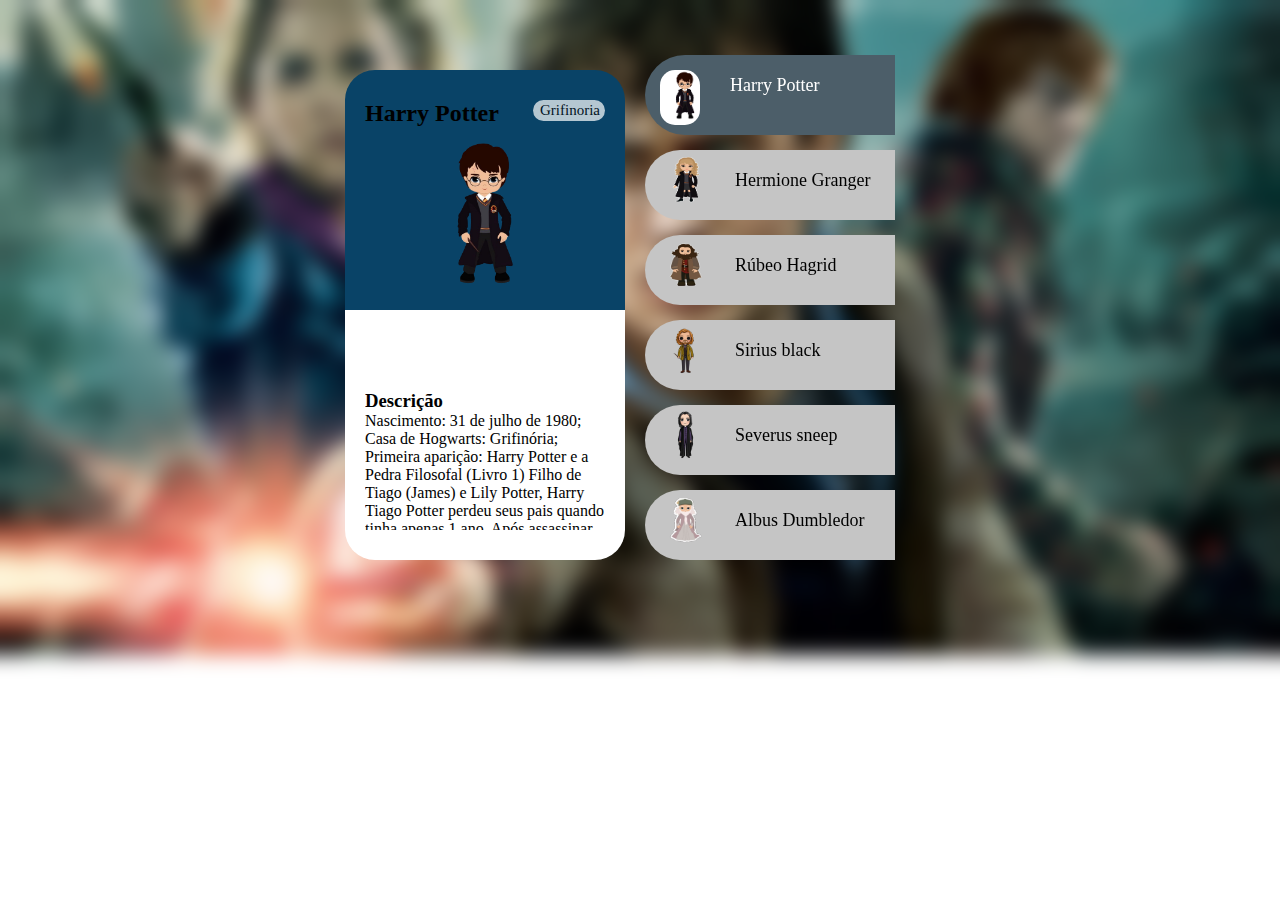
==== index.html @ b3bc1d5c "Add files via upload" ====
<!DOCTYPE html>
<html>
    <head>
        <meta charset="utf-8">
        <title>Harry Potter</title>
        <link rel="stylesheet" href="./src/css/reset.css">
        <link rel="stylesheet" href="./src/css/styles.css">
        <link rel="stylesheet" href="./src/css/responsivo.css">
        
    </head>
    <body>
        <main>
            <div class="cartoes-e-lista">
                <div class="cartao-personagens">
                        <div class="cartao topo Harry" id="mudarCor">
                            <div class="texto-topo">
                                <h2 id="personagem">Harry Potter</h2>
                                <span class="casa">Grifinoria<span> 
                            </div>
                            <div class="imagem"><img src="./src/img/Harry-Potter.png" alt="Harry-Potter">
                            </div>
                        </div>
                    <div class="cartao cartao-descricao">
                        <div class="descricao">
                            <h3>Descrição</h3>
                            <p>Nascimento: 31 de julho de 1980; Casa de Hogwarts: Grifinória; Primeira aparição: Harry Potter e a Pedra Filosofal (Livro 1) Filho de Tiago (James) e Lily Potter, Harry Tiago Potter perdeu seus pais quando tinha apenas 1 ano. Após assassinar friamente os Potter, o temido bruxo das trevas Voldemort tentou matar o pequeno Harry, mas, por algum motivo, o feitiço recocheteou e praticamente destruiu Voldemort, que desapareceu. Harry não se machucou, ficando apenas com uma pequena cicatriz em forma de raio em sua testa.</p>
                        </div>
                    </div>
                </div>

                <nav class="lista">
                <ul id="lista">
                <li class="ativo magos" id="Harry">
                    <span class="miniatura">
                        <img src="./src/img/Harry-Potter.png" alt="Harry Potter">
                    </span>
                    <span>Harry Potter</span>
                </li>
                <li class="magos" id="Hermione">
                    <span class="miniatura">
                    <img src="./src/img/Hermione-Granger.png" alt="Hermione Granger">
                    </span>
                    <span>Hermione Granger</span>
                </li>
                <li class="magos" id="Rubeo">
                    <span class="miniatura">
                    <img src="./src/img/Rubeo-Hagrid.png" alt="Rubeo Hagrid">
                    </span>
                    <span>Rúbeo Hagrid</span>
                </li>
                <li class="magos" id="Sirius">
                    <span class="miniatura">
                    <img src="./src/img/Sirius-black.png" alt="Sirius black">
                    </span>
                    <span>Sirius black</span>
                </li>
                <li class="magos" id="Severus">
                    <span class="miniatura">
                    <img src="./src/img/Severus-sneep.png" alt="Severus sneep">
                    </span>
                    <span>Severus sneep</span>
                </li>
                <li class="magos" id="Dumbledor">
                    <span class="miniatura">
                        <img src="./src/img/Albus-Dumbledor.png" alt="Albus Dumbledor">
                    </span>
                    <span>Albus Dumbledor</span>
                </li>
                </ul>
            </div> 
        </nav>
        <script src="./src/js/script.js"></script>
        </main>
    </body>
</html>
---- src/css/styles.css ----
body {
    background-image: url(../img/Harry-Potter-fundo.jpg);
    background-repeat: no-repeat;
    background-size: cover;
    background-position: center;
}

body::before {
    content: "";
    position: fixed;
    top: 0;
    left: 0;
    width: 100%;
    height: 100%;
    z-index: -1;
    backdrop-filter: blur(10px);
}
.main {
    display: flex;
    justify-content:center;
    align-items: center;
}
.cartoes-e-lista {
    margin-top: 40px;
    display: flex;
    justify-content:center;
    align-items: center;
}

.lista {
    margin-top: 0px;
    margin-right: 80px; 
    max-width: 230px;
}

.cartao {
    max-width:280px; 
    max-height: 700px;
}
.cartao-descricao {
    background-color: white;
}
.topo {
    border-top-left-radius: 30px;
    border-top-right-radius: 30px;
    padding: 30px 20px 30px;
    margin: 30px 20px 30px;
    width: 300px;
    height: 350px;
}
.texto-topo {
    display: flex;
    justify-content: space-between;
}

.casa {
    background-color: white;
    width:30%;
    height: 30%;
    font-size: 15px;
    opacity: 0.7;
    padding: 2px 2px 2px 7px;
    border-radius: 30px;
}

.cartao-descricao {
    padding: 80px 20px 30px 20px;
    border-bottom-left-radius: 30px;
    border-bottom-right-radius: 30px;
    margin: -140px 20px 30px;
}
.descricao {
    max-width: fit-content;
    max-height: 140px;
    overflow-y: scroll;
}
.Harry {
    background-color: #094367;
} 
.Hermione {
    background-color: #ad448e;
} 
.Rubeo {
    background-color: #854109;
} 
.Sirius {
    background-color: #598f3a;
} 
.Severus {
    background-color: #566b79;
} 
.Dumbledor {
    background-color: #c7824a;
} 

.imagem {
    display:flex;
    justify-content: center;
} 
.imagem img{
    width: 150px;
    height: 100%;
    margin-top: 10px;
} 
.magos {
    display: flex;
    gap: 30px;
    padding: 20px 10px 10px 10px;
    margin-bottom: 15px;
    font-size: large;
    max-height: 80px;
    max-width: 400px;
    min-width: 250px;
    background-color: #c5c5c5;
    border-radius: 50px 0px 0px 50px;
    cursor: pointer;
    transition: 0.15 ease-in-out;
}
.ativo {
    background-color: #4c5e69;
    color: white;
}

.magos img {
    width: 50px;
    height: 50px;
    padding-left: 13px;
    margin-top: -15px;
}

.ativo .miniatura {
    background-color: white;
    margin-left: 5px;
    margin-top: -5px;
    border-bottom: 90px;
    min-height: 55px;
    max-width: 40px;
    border-radius: 15px;
    img{
        padding-left: 0px;
        margin-top: 0px;
    }
}
---- src/css/responsivo.css ----
@media(max-width: 750px){
    body {
        background-repeat:repeat-y;
    }

    .main {
        display:grid;
    }
    .cartoes {
        display: flex;
    } 
    .lista {
        display: grid;
        height: 40px;
        grid-template-columns: 30px 30px 30px;
        margin-top: -450px
    }
    .magos{
        display: flex;
        gap: 5px;
        padding: 20px 10px 10px 10px;
        margin-bottom: 15px;
        border: 10px 10px 10px 20px;
        font-size: large;
        max-height: 80px;
        max-width: 50px;
        min-width: 190px;
        background-color: #c5c5c5;
        border-radius: 50px 50px 50px 50px;
        cursor: pointer;
        transition: 0.15 ease-in-out;
    }
    .ativo {
        background-color: #4c5e69;
        color: white;
    }
}
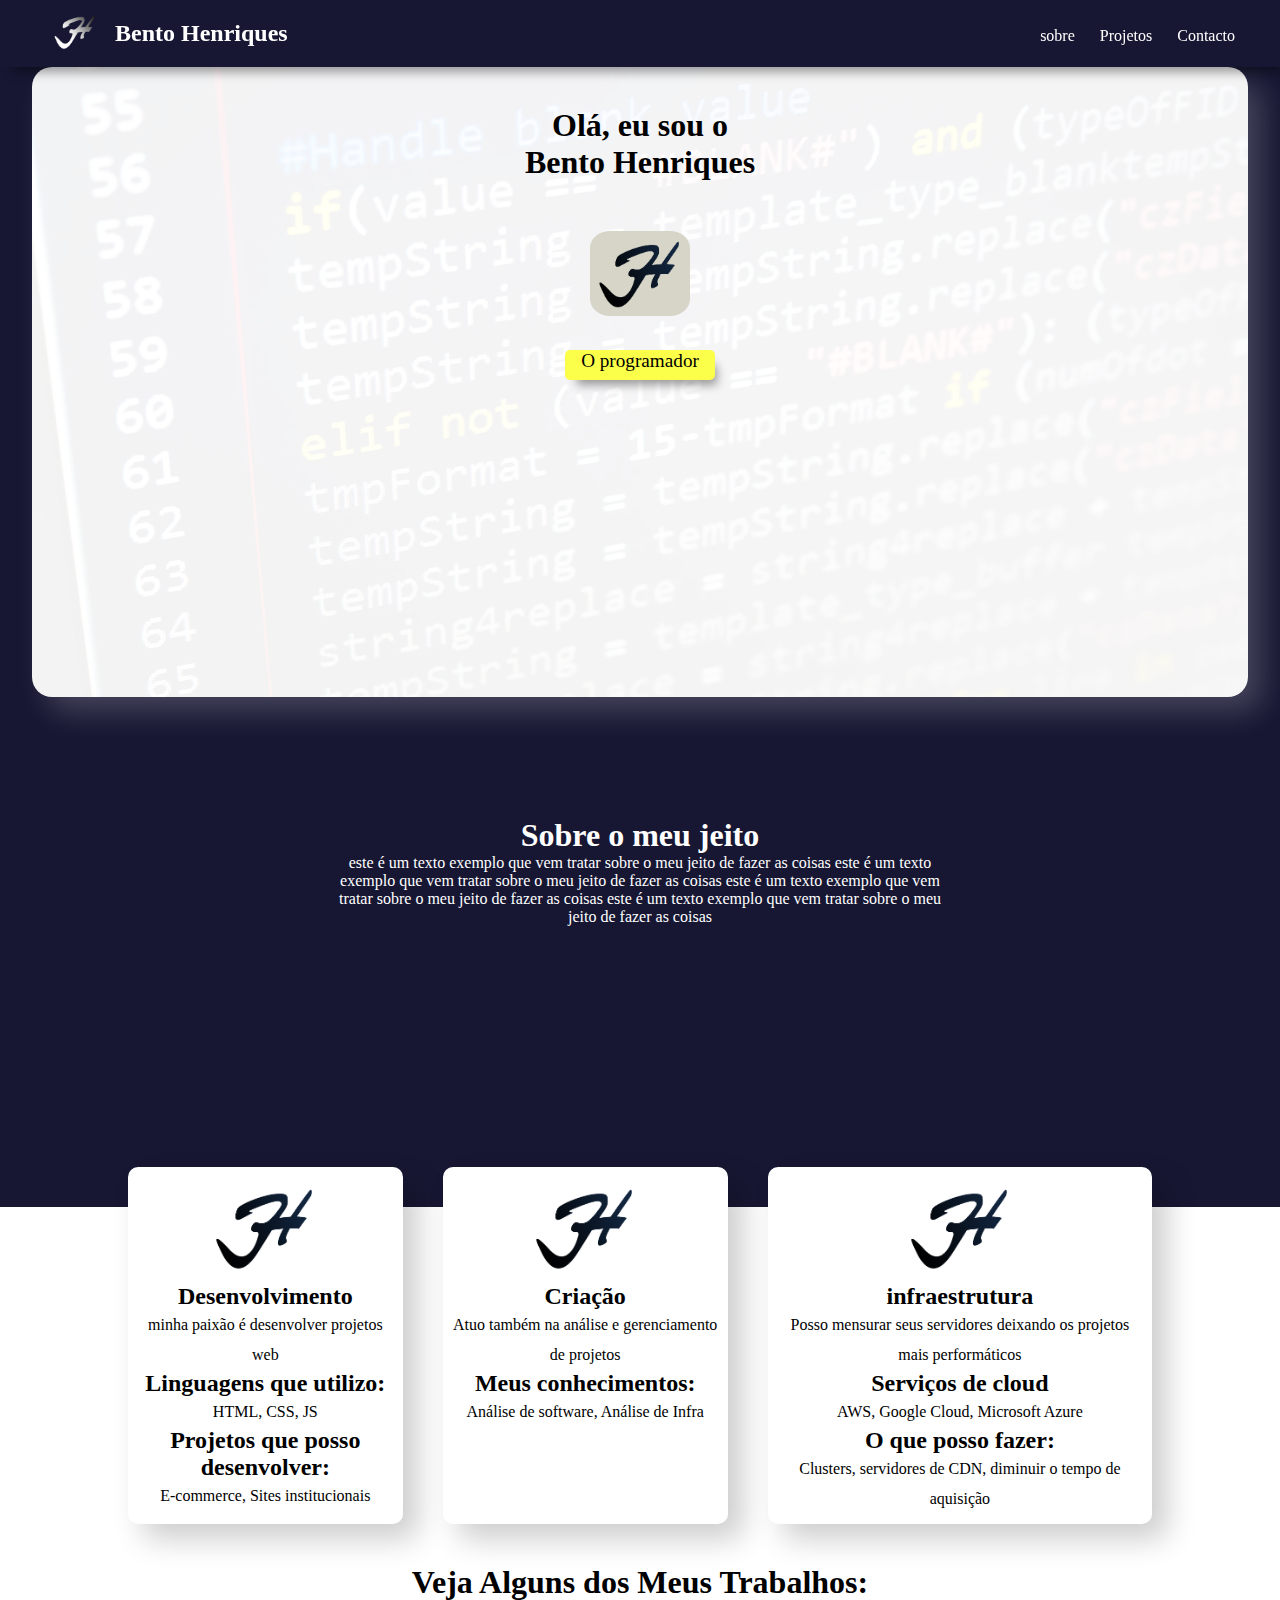
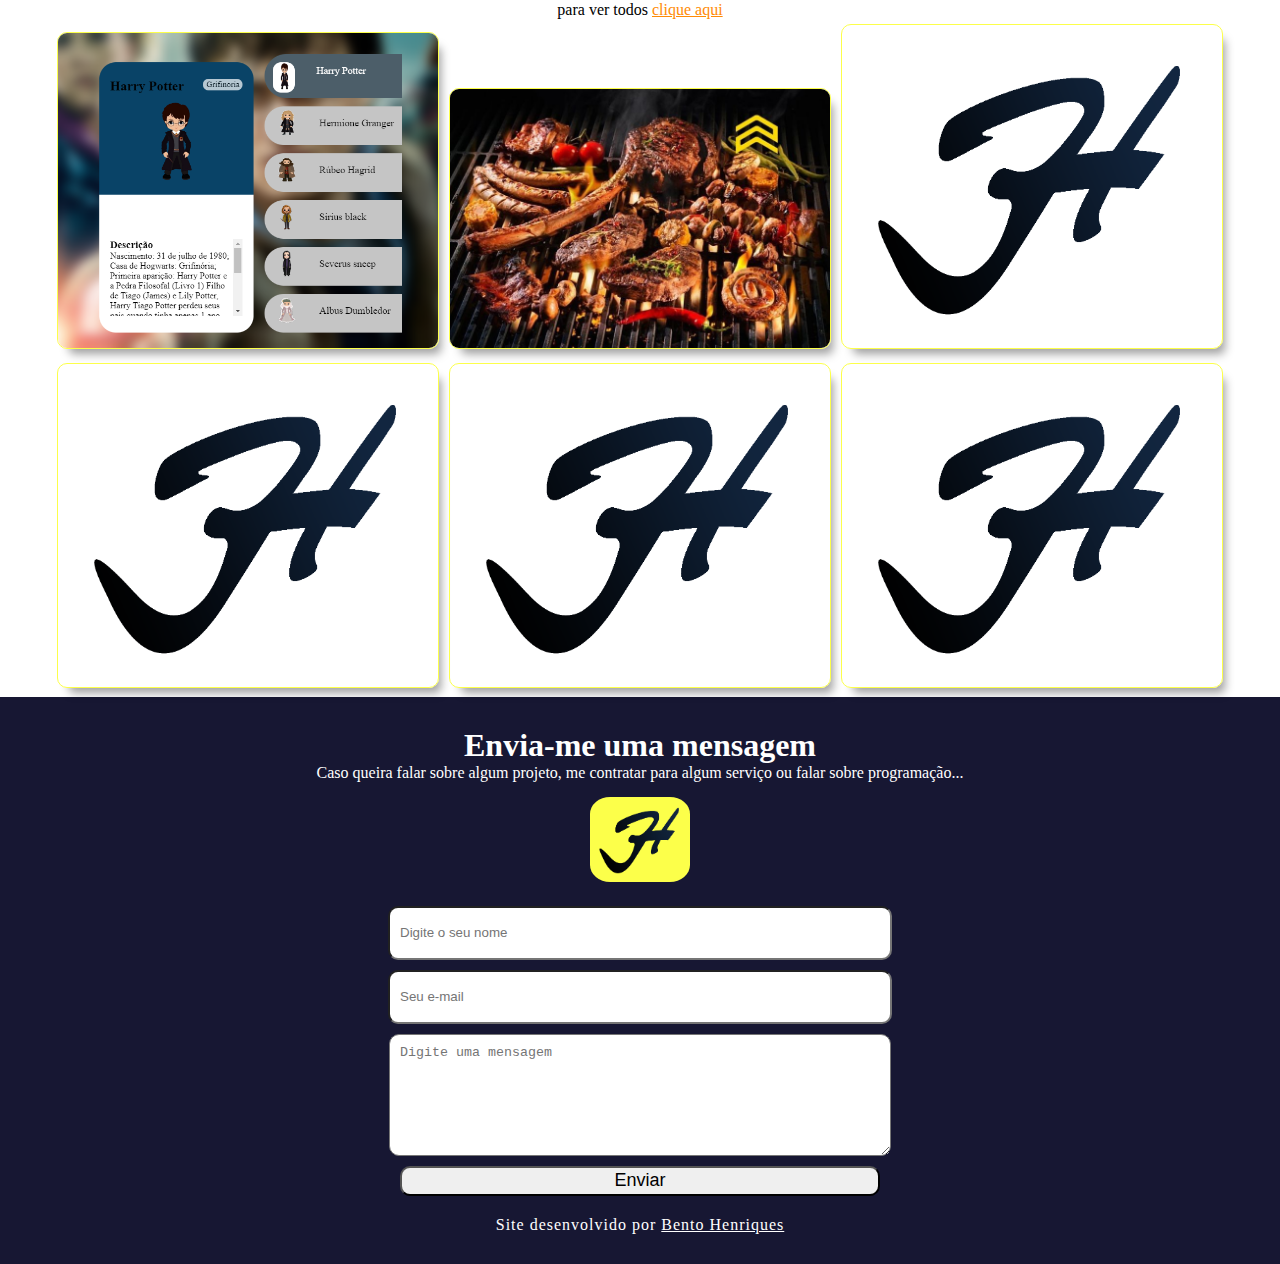
==== commit 0163b4a6: "Atualização do porfólio" ====
--- a/index.html
+++ b/index.html
@@ -1,75 +1,97 @@
 <!DOCTYPE html>
-<html>
-    <head>
-        <meta charset="utf-8">
-        <title>Harry Potter</title>
-        <link rel="stylesheet" href="./src/css/reset.css">
-        <link rel="stylesheet" href="./src/css/styles.css">
-        <link rel="stylesheet" href="./src/css/responsivo.css">
-        
-    </head>
-    <body>
-        <main>
-            <div class="cartoes-e-lista">
-                <div class="cartao-personagens">
-                        <div class="cartao topo Harry" id="mudarCor">
-                            <div class="texto-topo">
-                                <h2 id="personagem">Harry Potter</h2>
-                                <span class="casa">Grifinoria<span> 
-                            </div>
-                            <div class="imagem"><img src="./src/img/Harry-Potter.png" alt="Harry-Potter">
-                            </div>
-                        </div>
-                    <div class="cartao cartao-descricao">
-                        <div class="descricao">
-                            <h3>Descrição</h3>
-                            <p>Nascimento: 31 de julho de 1980; Casa de Hogwarts: Grifinória; Primeira aparição: Harry Potter e a Pedra Filosofal (Livro 1) Filho de Tiago (James) e Lily Potter, Harry Tiago Potter perdeu seus pais quando tinha apenas 1 ano. Após assassinar friamente os Potter, o temido bruxo das trevas Voldemort tentou matar o pequeno Harry, mas, por algum motivo, o feitiço recocheteou e praticamente destruiu Voldemort, que desapareceu. Harry não se machucou, ficando apenas com uma pequena cicatriz em forma de raio em sua testa.</p>
-                        </div>
-                    </div>
-                </div>
+<html lang="PT-pt">
+<head>
+    <meta charset="UTF-8">
+    <meta name="viewport" content="width=device-width, initial-scale=1.0">
+    <link rel="stylesheet" href="./public/css/home.css">
+    <title>Porfólio Bento Henriques</title>
+</head>
+<body>
 
-                <nav class="lista">
-                <ul id="lista">
-                <li class="ativo magos" id="Harry">
-                    <span class="miniatura">
-                        <img src="./src/img/Harry-Potter.png" alt="Harry Potter">
-                    </span>
-                    <span>Harry Potter</span>
-                </li>
-                <li class="magos" id="Hermione">
-                    <span class="miniatura">
-                    <img src="./src/img/Hermione-Granger.png" alt="Hermione Granger">
-                    </span>
-                    <span>Hermione Granger</span>
-                </li>
-                <li class="magos" id="Rubeo">
-                    <span class="miniatura">
-                    <img src="./src/img/Rubeo-Hagrid.png" alt="Rubeo Hagrid">
-                    </span>
-                    <span>Rúbeo Hagrid</span>
-                </li>
-                <li class="magos" id="Sirius">
-                    <span class="miniatura">
-                    <img src="./src/img/Sirius-black.png" alt="Sirius black">
-                    </span>
-                    <span>Sirius black</span>
-                </li>
-                <li class="magos" id="Severus">
-                    <span class="miniatura">
-                    <img src="./src/img/Severus-sneep.png" alt="Severus sneep">
-                    </span>
-                    <span>Severus sneep</span>
-                </li>
-                <li class="magos" id="Dumbledor">
-                    <span class="miniatura">
-                        <img src="./src/img/Albus-Dumbledor.png" alt="Albus Dumbledor">
-                    </span>
-                    <span>Albus Dumbledor</span>
-                </li>
-                </ul>
-            </div> 
-        </nav>
-        <script src="./src/js/script.js"></script>
-        </main>
-    </body>
+    <header>
+        <div id="logoEnome"><a href="/index.html"><img src="/public/img/Logo-BH1.png" alt="Logotipo BH"></a><h2><a href="/index.html">Bento Henriques</a></h2></div>
+        <div class="menu-geral" id="menu"><ul><li><a href="#">sobre</a></li><li><div onmouseenter="menuHover1()" ><a href="#portfolio">Projetos</a></div></li><li><a href="./contacto.html">Contacto</a></li></ul></div>
+    </header>
+
+    
+    <div class="menu-hover" onmouseleave="remMenuHover()" id="menu2">
+        <div class="proj">
+            <div class="div-img"><img src="/public/img/Logo-BH.png" alt=""></div>
+            <div class="descricao">
+                <h2 id="proj1">Projeto Harry Potter</h2>
+                <p>Este projeto feito em HTML, CSS e JavaScript contêm cartões de personagens dos filmes Harry Potter</p>
+            </div>
+        </div>
+        <div class="proj">
+            <div class="div-img"><img src="/public/img/Logo-BH.png" alt=""></div>
+            <div class="descricao">
+                <h2 id="proj2">Projeto Harry Potter</h2>
+                <p>Este projeto feito em HTML, CSS e JavaScript contêm cartões de personagens dos filmes Harry Potter</p>
+            </div>
+        </div>
+        <div class="proj">
+            <div class="div-img"><img src="/public/img/Logo-BH.png" alt=""></div>
+            <div class="descricao">
+                <h2 id="proj3">Projeto Harry Potter</h2>
+                <p>Este projeto feito em HTML, CSS e JavaScript contêm cartões de personagens dos filmes Harry Potter</p>
+            </div>
+        </div>
+        <div class="proj">
+            <div class="div-img"><img src="/public/img/Logo-BH.png" alt=""></div>
+            <div class="descricao">
+                <h2 id="proj4">Projeto Harry Potter</h2>
+                <p>Este projeto feito em HTML, CSS e JavaScript contêm cartões de personagens dos filmes Harry Potter</p>
+            </div>
+        </div>
+        <div class="proj">
+            <div class="div-img"><img src="/public/img/Logo-BH.png" alt=""></div>
+            <div class="descricao">
+                <h2 id="proj5">Projeto Harry Potter</h2>
+                <p>Este projeto feito em HTML, CSS e JavaScript contêm cartões de personagens dos filmes Harry Potter</p>
+            </div>
+        </div>
+        <div class="proj">
+            <div class="div-img"><img src="/public/img/Logo-BH.png" alt=""></div>
+            <div class="descricao">
+                <h2 id="proj6">Projeto Harry Potter</h2>
+                <p>Este projeto feito em HTML, CSS e JavaScript contêm cartões de personagens dos filmes Harry Potter</p>
+            </div>
+        </div>
+    </div>
+
+
+    <main>
+        <div class="box1"><div class="banner"><div class="banner-conteudo"><h1>Olá, eu sou o Bento Henriques</h1><img src="./public/img/Logo-BH.png" alt="Logo-BH"></div><p>O programador</p></div></div>
+
+        <div class="sobre"><h1>Sobre o meu jeito</h1><p>este é um texto exemplo que vem tratar sobre o meu jeito de fazer as coisas este é um texto exemplo que vem tratar sobre o meu jeito de fazer as coisas este é um texto exemplo que vem tratar sobre o meu jeito de fazer as coisas este é um texto exemplo que vem tratar sobre o meu jeito de fazer as coisas</p></div>
+
+        <div class="habilidades">
+            <div class="desenvolvimento"><img src="./public/img/Logo-BH.png" alt="Logo-BH"><h2>Desenvolvimento</h2><p>minha paixão é desenvolver projetos web</p><h2>Linguagens que utilizo:</h2><p>HTML, CSS, JS</p><H2>Projetos que posso desenvolver:</H2><p>E-commerce, Sites institucionais</p></div>
+
+            <div class="criacao"><img src="./public/img/Logo-BH.png" alt="Logo-BH"><h2>Criação</h2><p>Atuo também na análise e gerenciamento de projetos</p><h2>Meus conhecimentos:</h2><p>Análise de software, Análise de Infra</p></div>
+
+            <div class="infraestrutura"><img src="./public/img/Logo-BH.png" alt="Logo-BH"><h2>infraestrutura</h2><p>Posso mensurar seus servidores deixando os projetos mais performáticos</p><h2>Serviços de cloud</h2><p>AWS, Google Cloud, Microsoft Azure</p><H2>O que posso fazer:</H2><p>Clusters, servidores de CDN, diminuir o tempo de aquisição</p></div>
+        </div>
+
+        </div>
+        <div class="portfolio" id="portfolio">
+            <h1>Veja Alguns dos Meus Trabalhos:</h1>
+            <p>para ver todos <a href="#">clique aqui</a></p>
+            <div class="linha1"><a href="./public/proj/HarryPotter/index.html" id="proj1"><img src="./public/img/harry-project.PNG" alt="projeto"></a><a href="./public/proj/Churrascômetro/index.html"><img src="./public/proj/Churrascômetro/src/img/churrasco.jpg" alt="projeto"></a><img src="./public/img/Logo-BH.png" alt="projeto"></div>
+            <div class="linha2"><img src="./public/img/Logo-BH.png" alt="projeto"><img src="./public/img/Logo-BH.png" alt="projeto"><img src="./public/img/Logo-BH.png" alt="projeto"></div>
+        </div>
+
+    </main>
+
+    <footer>
+        <div><h1>Envia-me uma mensagem</h1><p>Caso queira falar sobre algum projeto, me contratar para algum serviço ou falar sobre programação...</p><img src="./public/img/Logo-BH.png" alt="projeto"></div>
+
+        <form class="form1" action=""><input type="text" name="name" placeholder="Digite o seu nome"><input type="email" name="email" placeholder="Seu e-mail"><textarea name="mensagem" id="msg" placeholder="Digite uma mensagem"></textarea><input type="submit" value="Enviar" id="f1enviar"></form>
+
+        <div id="copyrigth">
+            <div>Site desenvolvido por <a href="#">Bento Henriques</a></div>
+        </div>
+    </footer>
+    <script src="./public/script/home.js"></script>
+</body>
 </html>--- a/public/css/home.css
+++ b/public/css/home.css
@@ -0,0 +1,372 @@
+*{
+    padding: 0;
+    margin: 0;
+}
+header {
+    padding: 5px 5px;
+    display: flex;
+    position: sticky;
+    top: 0;
+    background-color: #171733;
+    color: white;
+    box-shadow: 7px 10px 10px -5px rgba(0, 0, 0, 0.377);
+
+a{
+    text-decoration: none;
+    color: #fff;
+}
+    #logoEnome{
+        display: inline-flex;
+        margin-left: 40px;
+        padding: 5px;
+    }
+    #logoEnome h2{
+        margin-top: auto;
+        margin-bottom: auto;
+    }
+    img {
+        width: 50px;
+        margin-right: 15px;
+    }
+    #menu{
+        margin-left: auto;
+        margin-right: 40px;
+    }
+    ul {
+        display: inline-flex;
+
+        margin-top: 10%;
+    }
+    li {
+        margin-left: 25px;
+        list-style-type: none;
+        a{
+            text-decoration:none;
+            color: #fff;
+        }
+        a:houver {
+            border-bottom: #fff;
+            color: #fcff4a;
+        }
+    }
+}
+
+body{
+    .box1{
+        height: 80vh;
+        background-color: #171733;
+        margin-top: '8px';
+    }
+    .banner{
+        height: 70vh;
+        width: 95%;
+        background-image: url(../img/banner.png);
+        background-size: cover;
+        background-position:10%;
+        text-align: center;
+        margin-left: auto;
+        margin-right: auto;
+        box-shadow: 15px 15px 30px 0px rgba(255, 255, 255, 0.192);
+        border-radius: 20px 20px 20px 20px;
+    }
+    .banner-conteudo{
+        width: 500px;
+        padding-top: 40px;
+        margin-left: auto;
+        margin-right: auto;
+        img{ 
+            width: 100px;
+            background-color: #d6d5c7;
+            border-radius: 20%;
+        }
+    }
+
+    .banner h1{
+        width: 250px;
+        margin-left: auto;
+        margin-right: auto;
+        margin-bottom: 50px;
+    }
+    .banner p{
+        background-color: #fcff4a;
+        box-shadow: 7px 10px 10px -5px rgba(0, 0, 0, 0.377);
+        width: 150px;
+        height: 30px;
+        margin-top: 30px;
+        font-size:larger;
+        margin-left: auto;
+        margin-right: auto;
+        border-radius: 5px;
+    }
+    .sobre{
+        height: 40vh;
+        background-color: #171733;
+        color: #fff;
+        text-align: center;
+        padding: 30px 10px;
+    }
+    .sobre p{
+        width: 50%;
+        margin: 0px auto 0px
+    }
+    .habilidades p{
+        line-height: 30px;
+    }
+    .habilidades{
+        display: flex;
+        margin: -40px auto 0px; 
+        width: 80%;
+        text-align: center;
+        
+    }
+    .habilidades img{
+        width: 120px;
+    }
+    .criacao{
+        background-color: #fff;
+        margin-right: 40px;
+        margin-left: 40px;
+        border-radius: 10px;
+        padding: 10px;
+        box-shadow: 15px 15px 30px 0px rgba(0,0,0,0.2);
+    }
+    .desenvolvimento{
+        background-color: #fff;
+        border-radius: 10px;
+        padding: 10px;
+        box-shadow: 15px 15px 30px 0px rgba(0,0,0,0.2);
+    }
+    .infraestrutura{
+        background-color: #fff;
+        border-radius: 10px;
+        padding: 10px;
+        box-shadow: 15px 15px 30px 0px rgba(0,0,0,0.2);
+    }
+    .portfolio{
+        text-align: center;
+        padding-top: 40px;
+    }
+    .portfolio a{
+        color: #ff8b06;
+    }
+    .portfolio img{
+        width: 380px;
+        border: solid 1px #fcff4a;
+        border-radius: 10px;
+        margin: 5px;
+        box-shadow: 7px 10px 10px -5px rgba(0, 0, 0, 0.377);
+    }
+}
+
+footer{
+    text-align: center;
+    padding-top: 30px;
+    background-color: #171733;
+    color: #fff;
+}
+footer img{
+    margin: 15px;
+    width: 100px;
+    background-color: #fcff4a;
+    border-radius: 20%;
+}
+.form1{
+    display: flex;
+    flex-direction: column;
+    align-items: center;
+    input{
+        width: 480px;
+        height: 30px;
+        border-radius: 10px;
+        padding: 10px;
+        margin: 5px;
+    }
+    textarea{
+        width: 480px;
+        height: 100px;
+        border-radius: 10px;
+        padding: 10px;
+        margin: 5px;
+    }
+    #f1enviar{
+        width: 480px;
+        height: 30px;
+        border-radius: 10px;
+        margin: 5px 0px 20px;
+        padding: 0px 10px;
+        font-size: large;
+    }
+}
+#copyrigth{
+    padding-bottom: 30px;
+    letter-spacing: 1px;
+} 
+#copyrigth a{
+    color: #fff;
+}
+
+/* página Contacto */
+
+.title1{
+    background-color: #aaaaa8;
+    color: #fff;
+    height: auto;
+    h1{
+        text-align: center;
+        font-size: 28px;
+    }
+}
+.image-bx{
+    background-image: url(/public/img/See-you.jpg);
+    background-size: cover;
+    display:inline-block;
+    height: 80vh;
+    width: 100%;
+}
+
+.form2{
+    margin: 25px;
+    padding: 20px;
+    width: 280px;
+    margin-left: auto;
+    background-color: #d6d5c79a;
+    height: 400px;
+    p{
+        margin: 10px 0px;
+    }
+    *{
+        margin-bottom: 10px;
+        display: block;
+    }
+    input{
+        height: 25px;
+        width: 260px;
+        padding: 5px;
+    }
+    select{
+        height: 30px;
+        width: 270px;
+        padding: 5px;
+    }
+}
+.bloco-descricao-palestrante{
+    background-color: #aaaaa8;
+    padding-top: 30px;
+    width: 100%;
+    padding-bottom: 40px;
+    display: inline-block;
+
+}
+.informacoes-palestrante{
+    width: 60%;
+    display: flex;
+    margin-left: auto;
+    margin-right: auto;
+    p, h2{
+        margin-top: 10px;
+    }
+    p{
+        text-align: justify;
+    }
+    img{
+        margin-right: 20px;
+    }
+}
+.descricao-interna{
+    width: 50%;
+    height: 200px;
+}
+.imagem-palestrante{
+    background-image:url(/public/img/eu-perfil.jpeg);
+    background-size:500px;
+    background-position: 70% 40%;
+    border-radius: 10px;
+    height: 300px;
+    margin-right: 20px;
+    border: #171733 solid 3px;
+}
+
+
+
+/* Menu Hover */
+
+
+.menu-hover{
+    background-color: rgba(141, 141, 141, 0.884);
+    position: fixed;
+    display: none;
+    transform: translate(115%, 1%); 
+    width: 300px;
+    height:fit-content;
+    border-radius: 10px;
+}
+.display-block{
+    display: block;
+}
+.display-none{
+    display: none;
+}
+.clicar:hover .menu-hover{
+    display: block;
+}
+
+.proj{
+    max-width: 300px;
+    max-height: 100px;
+    color: #fff;
+    margin-bottom: 10px;
+    border-radius: 10px;
+    display: flex;
+}
+.proj:hover{
+    background-color: #414040ab;
+    transition: 0.1ms;
+}
+.proj img{
+    width: 75px;
+}
+.proj img:hover{
+    transform: scale(1.3);
+}
+.div-img{
+margin: auto;
+}
+.descricao{
+    margin-top: -20px;
+    padding: 3px;
+}
+.descricao h2{
+    margin-bottom: 0px;
+}
+.descricao p{
+    margin-top: 0px;
+}
+
+#proj1{
+    color: #e09b06;
+}
+#proj2{
+    color: #034e00;
+}
+#proj3{
+    color: #7e0235;
+}
+#proj4{
+    color: #005153;
+}
+#proj5{
+    color: #fcff4a;
+}
+#proj6{
+    color: #7a4500;
+}
+
+
+
+
+@media screen and (max-width: 480px){
+    
+}
+
+
+
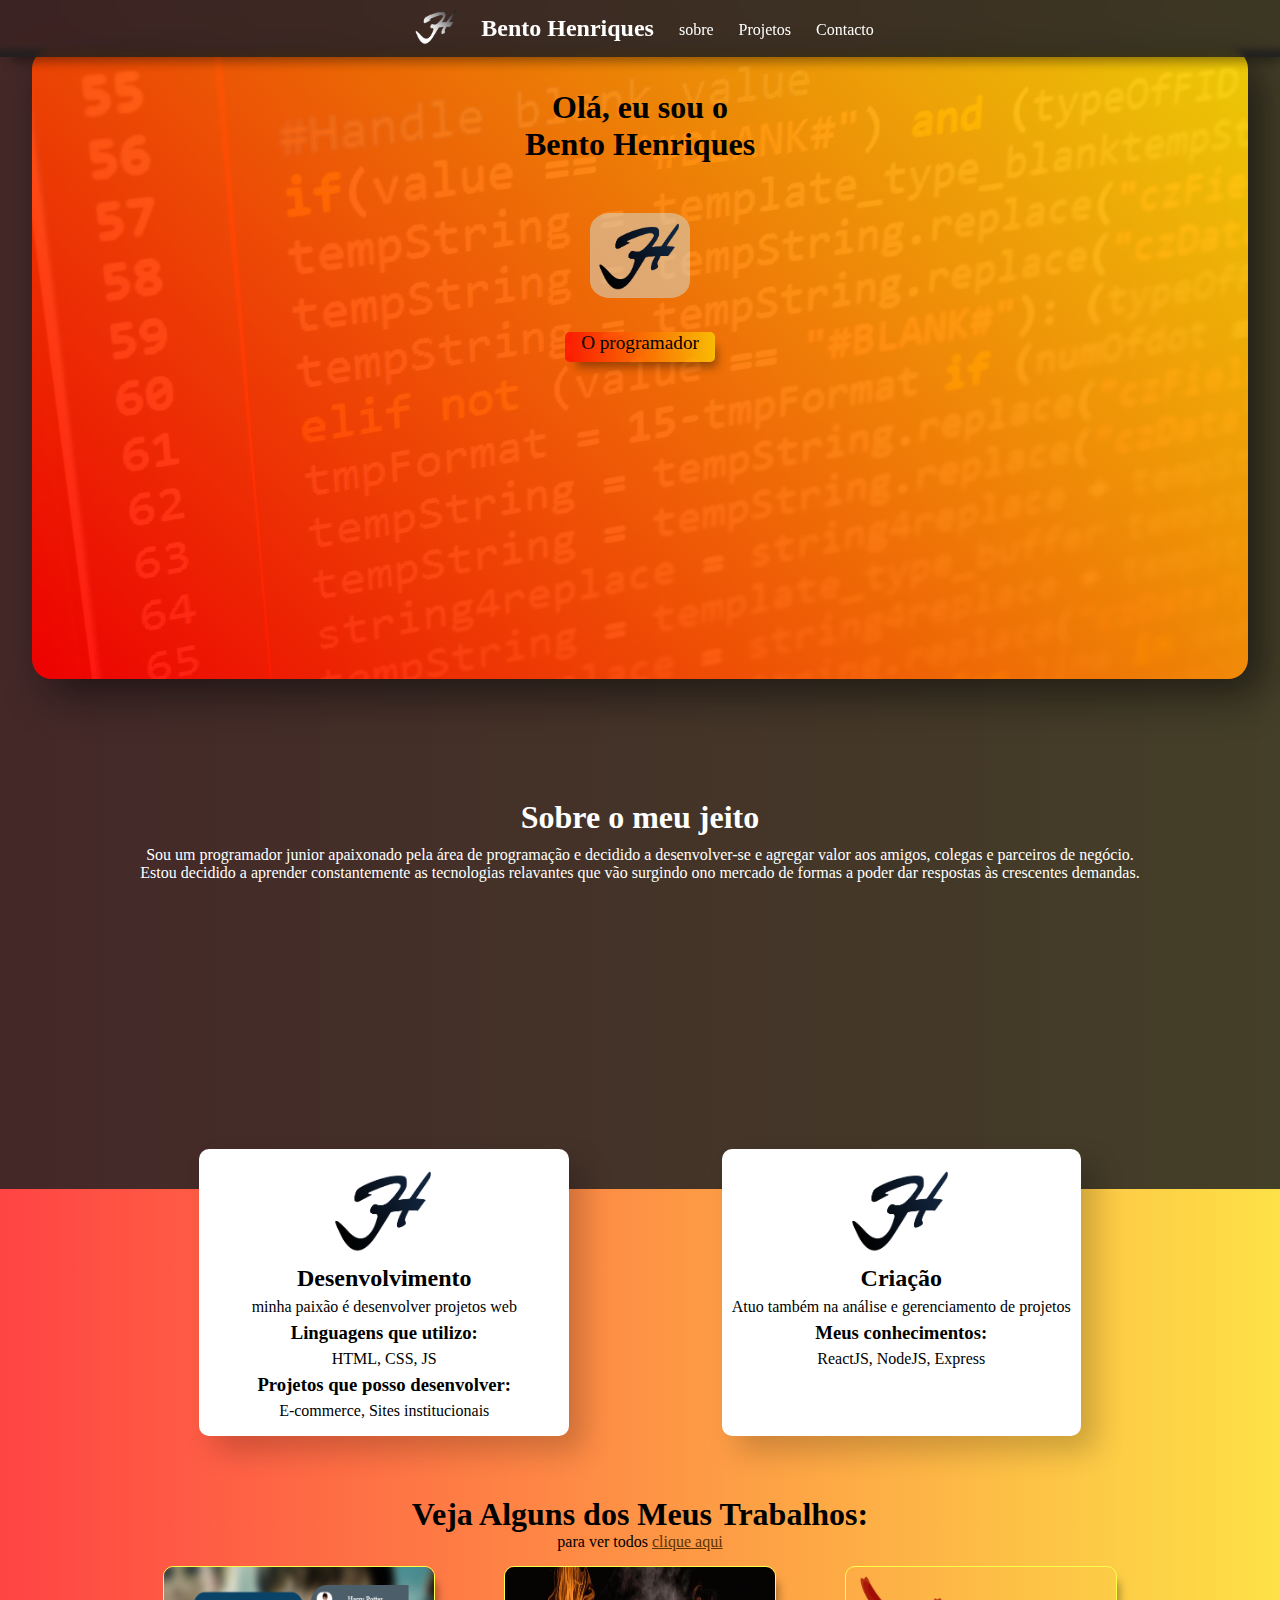
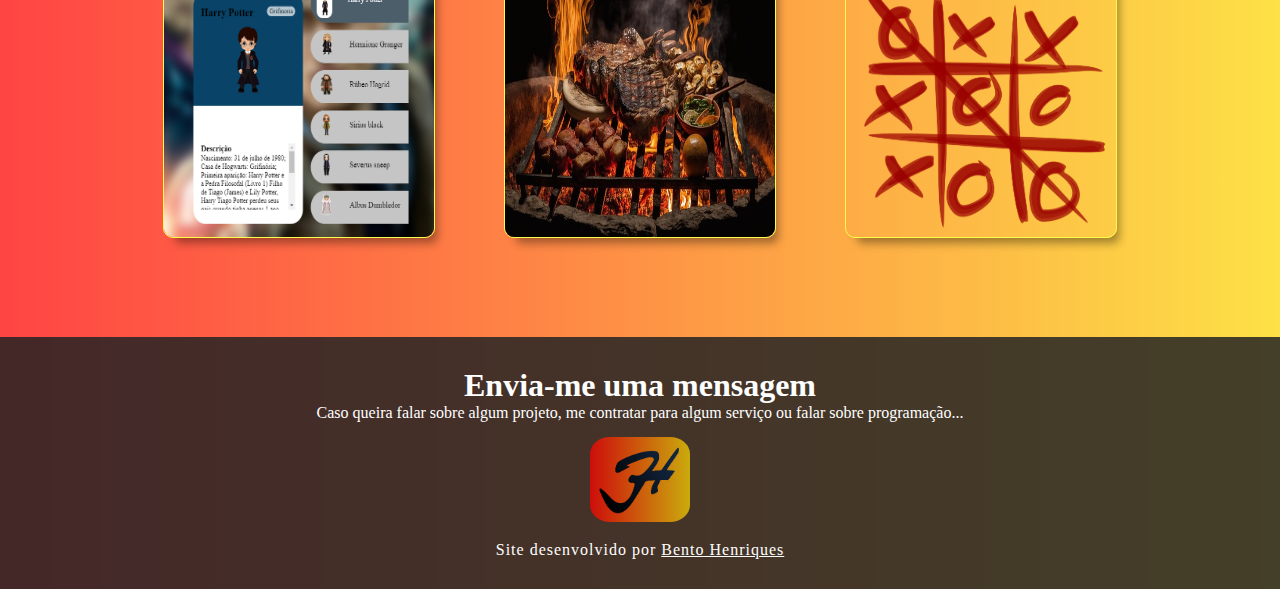
==== commit 6fcdf44c: "Atualização geral do projeto" ====
--- a/index.html
+++ b/index.html
@@ -4,94 +4,72 @@
     <meta charset="UTF-8">
     <meta name="viewport" content="width=device-width, initial-scale=1.0">
     <link rel="stylesheet" href="./public/css/home.css">
+    <link rel="stylesheet" href="./public/css/responsivo.css">
     <title>Porfólio Bento Henriques</title>
 </head>
 <body>
 
+
     <header>
-        <div id="logoEnome"><a href="/index.html"><img src="/public/img/Logo-BH1.png" alt="Logotipo BH"></a><h2><a href="/index.html">Bento Henriques</a></h2></div>
-        <div class="menu-geral" id="menu"><ul><li><a href="#">sobre</a></li><li><div onmouseenter="menuHover1()" ><a href="#portfolio">Projetos</a></div></li><li><a href="./contacto.html">Contacto</a></li></ul></div>
+        <div id="logo">
+            <a href="/index.html">
+                <img src="./public/img/Logo-BH1.png" alt="Logotipo BH">
+            </a>
+        </div>
+        <div id="nomeHeader">
+            <h2 id="nomeBSH">
+                <a href="/index.html">Bento Henriques</a>
+            </h2>
+        </div>
+        <div class="menu-geral" id="menu">
+            <ul>
+                <li>
+                    <a href="/index.html">sobre</a>
+                </li>
+                <li>
+                    <a href="/index.html">Projetos</a>
+                </li>
+                <li>
+                    <a href="/index.html">Contacto</a>
+                </li>
+            </ul>
+        </div>
     </header>
-
-    
-    <div class="menu-hover" onmouseleave="remMenuHover()" id="menu2">
-        <div class="proj">
-            <div class="div-img"><img src="/public/img/Logo-BH.png" alt=""></div>
-            <div class="descricao">
-                <h2 id="proj1">Projeto Harry Potter</h2>
-                <p>Este projeto feito em HTML, CSS e JavaScript contêm cartões de personagens dos filmes Harry Potter</p>
-            </div>
-        </div>
-        <div class="proj">
-            <div class="div-img"><img src="/public/img/Logo-BH.png" alt=""></div>
-            <div class="descricao">
-                <h2 id="proj2">Projeto Harry Potter</h2>
-                <p>Este projeto feito em HTML, CSS e JavaScript contêm cartões de personagens dos filmes Harry Potter</p>
-            </div>
-        </div>
-        <div class="proj">
-            <div class="div-img"><img src="/public/img/Logo-BH.png" alt=""></div>
-            <div class="descricao">
-                <h2 id="proj3">Projeto Harry Potter</h2>
-                <p>Este projeto feito em HTML, CSS e JavaScript contêm cartões de personagens dos filmes Harry Potter</p>
-            </div>
-        </div>
-        <div class="proj">
-            <div class="div-img"><img src="/public/img/Logo-BH.png" alt=""></div>
-            <div class="descricao">
-                <h2 id="proj4">Projeto Harry Potter</h2>
-                <p>Este projeto feito em HTML, CSS e JavaScript contêm cartões de personagens dos filmes Harry Potter</p>
-            </div>
-        </div>
-        <div class="proj">
-            <div class="div-img"><img src="/public/img/Logo-BH.png" alt=""></div>
-            <div class="descricao">
-                <h2 id="proj5">Projeto Harry Potter</h2>
-                <p>Este projeto feito em HTML, CSS e JavaScript contêm cartões de personagens dos filmes Harry Potter</p>
-            </div>
-        </div>
-        <div class="proj">
-            <div class="div-img"><img src="/public/img/Logo-BH.png" alt=""></div>
-            <div class="descricao">
-                <h2 id="proj6">Projeto Harry Potter</h2>
-                <p>Este projeto feito em HTML, CSS e JavaScript contêm cartões de personagens dos filmes Harry Potter</p>
-            </div>
-        </div>
-    </div>
-
 
     <main>
         <div class="box1"><div class="banner"><div class="banner-conteudo"><h1>Olá, eu sou o Bento Henriques</h1><img src="./public/img/Logo-BH.png" alt="Logo-BH"></div><p>O programador</p></div></div>
 
-        <div class="sobre"><h1>Sobre o meu jeito</h1><p>este é um texto exemplo que vem tratar sobre o meu jeito de fazer as coisas este é um texto exemplo que vem tratar sobre o meu jeito de fazer as coisas este é um texto exemplo que vem tratar sobre o meu jeito de fazer as coisas este é um texto exemplo que vem tratar sobre o meu jeito de fazer as coisas</p></div>
+        <div class="sobre"><h1>Sobre o meu jeito</h1><p>Sou um programador junior apaixonado pela área de programação e decidido a desenvolver-se e agregar valor aos amigos, colegas e parceiros de negócio. <br> Estou decidido a aprender constantemente as tecnologias relavantes que vão surgindo ono mercado de formas a poder dar respostas às crescentes demandas.
+        </p></div>
 
         <div class="habilidades">
-            <div class="desenvolvimento"><img src="./public/img/Logo-BH.png" alt="Logo-BH"><h2>Desenvolvimento</h2><p>minha paixão é desenvolver projetos web</p><h2>Linguagens que utilizo:</h2><p>HTML, CSS, JS</p><H2>Projetos que posso desenvolver:</H2><p>E-commerce, Sites institucionais</p></div>
+            <span class="desenvolvimento"><img src="./public/img/Logo-BH.png" alt="Logo-BH"><h2>Desenvolvimento</h2><p>minha paixão é desenvolver projetos web</p><h3>Linguagens que utilizo:</h3><p>HTML, CSS, JS</p><H3>Projetos que posso desenvolver:</H3><p>E-commerce, Sites institucionais</p></span>
 
-            <div class="criacao"><img src="./public/img/Logo-BH.png" alt="Logo-BH"><h2>Criação</h2><p>Atuo também na análise e gerenciamento de projetos</p><h2>Meus conhecimentos:</h2><p>Análise de software, Análise de Infra</p></div>
-
-            <div class="infraestrutura"><img src="./public/img/Logo-BH.png" alt="Logo-BH"><h2>infraestrutura</h2><p>Posso mensurar seus servidores deixando os projetos mais performáticos</p><h2>Serviços de cloud</h2><p>AWS, Google Cloud, Microsoft Azure</p><H2>O que posso fazer:</H2><p>Clusters, servidores de CDN, diminuir o tempo de aquisição</p></div>
-        </div>
+            <span class="criacao"><img src="./public/img/Logo-BH.png" alt="Logo-BH"><h2>Criação</h2><p>Atuo também na análise e gerenciamento de projetos</p><h3>Meus conhecimentos:</h3><p>ReactJS, NodeJS, Express</p></span>
 
         </div>
         <div class="portfolio" id="portfolio">
             <h1>Veja Alguns dos Meus Trabalhos:</h1>
             <p>para ver todos <a href="#">clique aqui</a></p>
-            <div class="linha1"><a href="./public/proj/HarryPotter/index.html" id="proj1"><img src="./public/img/harry-project.PNG" alt="projeto"></a><a href="./public/proj/Churrascômetro/index.html"><img src="./public/proj/Churrascômetro/src/img/churrasco.jpg" alt="projeto"></a><img src="./public/img/Logo-BH.png" alt="projeto"></div>
+            <div class="linha1">
+                <a href="./public/proj/HarryPotter/index.html" id="proj1"><img src="/public/img/harry-project.PNG" alt=""></a>
+                <a href="./public/proj/Churrascômetro/index.html"><img src="/public/proj/Churrascômetro/churrasco.jpg" alt=""></a>
+                <a href="./public/proj/Jogo X O/index.html"><img src="/public/proj/Jogo X O/jogoXO.png" alt=""></a></div>
+
             <div class="linha2"><img src="./public/img/Logo-BH.png" alt="projeto"><img src="./public/img/Logo-BH.png" alt="projeto"><img src="./public/img/Logo-BH.png" alt="projeto"></div>
         </div>
 
     </main>
 
     <footer>
-        <div><h1>Envia-me uma mensagem</h1><p>Caso queira falar sobre algum projeto, me contratar para algum serviço ou falar sobre programação...</p><img src="./public/img/Logo-BH.png" alt="projeto"></div>
-
-        <form class="form1" action=""><input type="text" name="name" placeholder="Digite o seu nome"><input type="email" name="email" placeholder="Seu e-mail"><textarea name="mensagem" id="msg" placeholder="Digite uma mensagem"></textarea><input type="submit" value="Enviar" id="f1enviar"></form>
-
+        <div class="footer">
+            <div><h1>Envia-me uma mensagem</h1><p>Caso queira falar sobre algum projeto, me contratar para algum serviço ou falar sobre programação...</p><img src="./public/img/Logo-BH.png" alt="projeto"></div>
         <div id="copyrigth">
-            <div>Site desenvolvido por <a href="#">Bento Henriques</a></div>
+            <div>Site desenvolvido por <a target="_blank" href="http://github.com/bentoBSH">Bento Henriques</a></div>
+        </div>
         </div>
     </footer>
+
     <script src="./public/script/home.js"></script>
 </body>
 </html>--- a/public/css/home.css
+++ b/public/css/home.css
@@ -1,41 +1,45 @@
+
 *{
     padding: 0;
     margin: 0;
 }
 header {
-    padding: 5px 5px;
     display: flex;
     position: sticky;
+    width:100%;
     top: 0;
-    background-color: #171733;
+    background-color: #1f1e1ede;
     color: white;
     box-shadow: 7px 10px 10px -5px rgba(0, 0, 0, 0.377);
+    backdrop-filter: blur(3px);
+    justify-content: center;
 
 a{
     text-decoration: none;
     color: #fff;
 }
-    #logoEnome{
-        display: inline-flex;
-        margin-left: 40px;
-        padding: 5px;
-    }
-    #logoEnome h2{
+    #logo{
         margin-top: auto;
         margin-bottom: auto;
+        padding: 5px;
+    }
+    #nomeHeader{
+        display: inline-block;
+        margin-top: auto;
+        margin-bottom: auto;
     }
     img {
+        display: inline-block;
         width: 50px;
         margin-right: 15px;
     }
     #menu{
-        margin-left: auto;
-        margin-right: 40px;
+     /*   margin-right: 40px; */
     }
     ul {
         display: inline-flex;
-
         margin-top: 10%;
+        line-height: 100%;
     }
     li {
         margin-left: 25px;
@@ -52,21 +56,23 @@
 }
 
 body{
+    background: linear-gradient(to right,  rgba(255, 0, 0, 0.733), rgba(252, 214, 3, 0.733));
     .box1{
         height: 80vh;
-        background-color: #171733;
-        margin-top: '8px';
+        background-color: #242323da;
+        margin-top: -8px;
+        width: 100%;
     }
     .banner{
         height: 70vh;
         width: 95%;
-        background-image: url(../img/banner.png);
+        background:linear-gradient(45deg, rgba(255, 0, 0, 0.925), rgba(252, 215, 3, 0.925)), url(../img/banner.webp);
         background-size: cover;
         background-position:10%;
         text-align: center;
         margin-left: auto;
         margin-right: auto;
-        box-shadow: 15px 15px 30px 0px rgba(255, 255, 255, 0.192);
+        box-shadow: 15px 15px 40px 0px rgba(8, 8, 8, 0.596);
         border-radius: 20px 20px 20px 20px;
     }
     .banner-conteudo{
@@ -76,7 +82,7 @@
         margin-right: auto;
         img{ 
             width: 100px;
-            background-color: #d6d5c7;
+            background-color: #d6d5c78e;
             border-radius: 20%;
         }
     }
@@ -88,7 +94,7 @@
         margin-bottom: 50px;
     }
     .banner p{
-        background-color: #fcff4a;
+        background: linear-gradient(to right,  rgba(255, 0, 0, 0.733), rgba(252, 214, 3, 0.733));
         box-shadow: 7px 10px 10px -5px rgba(0, 0, 0, 0.377);
         width: 150px;
         height: 30px;
@@ -100,102 +106,99 @@
     }
     .sobre{
         height: 40vh;
-        background-color: #171733;
+        background-color: #242323da;
         color: #fff;
         text-align: center;
         padding: 30px 10px;
     }
     .sobre p{
-        width: 50%;
-        margin: 0px auto 0px
+        width: 80%;
+        margin: 10px auto 0px
+        
+    }
+
+    .habilidades{
+        display: grid;
+        grid-template-columns: auto auto;
+        width: 80%;
+        margin-top: -40px; 
+        margin-left: auto;
+        margin-right: auto;
+        text-align: center;
     }
     .habilidades p{
         line-height: 30px;
     }
-    .habilidades{
-        display: flex;
-        margin: -40px auto 0px; 
-        width: 80%;
-        text-align: center;
-        
-    }
     .habilidades img{
         width: 120px;
     }
     .criacao{
         background-color: #fff;
-        margin-right: 40px;
-        margin-left: 40px;
+        width: ;
+        justify-self: center;
+        max-width: 350px;
+        margin-left: 10px;
+        margin-bottom: 20px;
         border-radius: 10px;
         padding: 10px;
         box-shadow: 15px 15px 30px 0px rgba(0,0,0,0.2);
     }
     .desenvolvimento{
         background-color: #fff;
+        width: 350px;
+        justify-self: center;
+        margin-bottom: 20px;
         border-radius: 10px;
         padding: 10px;
         box-shadow: 15px 15px 30px 0px rgba(0,0,0,0.2);
     }
-    .infraestrutura{
-        background-color: #fff;
-        border-radius: 10px;
-        padding: 10px;
-        box-shadow: 15px 15px 30px 0px rgba(0,0,0,0.2);
-    }
+
     .portfolio{
-        text-align: center;
+
+        text-align: center;
+        margin-left: auto;
+        margin-right: auto;
+        align-items: center;
+        padding-bottom: 10vh;
+        width: 80%;
         padding-top: 40px;
     }
+
+    .linha2{
+        display: none;
+    }
+    .linha1{
+        display: grid;
+        grid-template-columns: auto auto auto;
+    }
     .portfolio a{
-        color: #ff8b06;
+        color: #5e3201;
     }
     .portfolio img{
-        width: 380px;
+        width: 30vh;
+        height: 30vh;
         border: solid 1px #fcff4a;
         border-radius: 10px;
         margin: 5px;
+        margin-top: 15px;
         box-shadow: 7px 10px 10px -5px rgba(0, 0, 0, 0.377);
+    }
+    .portfolio img:hover{
+        transform: scale(1.1);
     }
 }
 
 footer{
     text-align: center;
     padding-top: 30px;
-    background-color: #171733;
+    background-color: #242323da;
     color: #fff;
 }
 footer img{
     margin: 15px;
     width: 100px;
-    background-color: #fcff4a;
+    background: linear-gradient(to right,  rgba(255, 0, 0, 0.733), rgba(252, 214, 3, 0.733));
     border-radius: 20%;
-}
-.form1{
-    display: flex;
-    flex-direction: column;
-    align-items: center;
-    input{
-        width: 480px;
-        height: 30px;
-        border-radius: 10px;
-        padding: 10px;
-        margin: 5px;
-    }
-    textarea{
-        width: 480px;
-        height: 100px;
-        border-radius: 10px;
-        padding: 10px;
-        margin: 5px;
-    }
-    #f1enviar{
-        width: 480px;
-        height: 30px;
-        border-radius: 10px;
-        margin: 5px 0px 20px;
-        padding: 0px 10px;
-        font-size: large;
-    }
 }
 #copyrigth{
     padding-bottom: 30px;
@@ -286,87 +289,8 @@
     border: #171733 solid 3px;
 }
 
-
-
-/* Menu Hover */
-
-
-.menu-hover{
-    background-color: rgba(141, 141, 141, 0.884);
-    position: fixed;
-    display: none;
-    transform: translate(115%, 1%); 
-    width: 300px;
-    height:fit-content;
-    border-radius: 10px;
-}
-.display-block{
-    display: block;
-}
-.display-none{
-    display: none;
-}
-.clicar:hover .menu-hover{
-    display: block;
-}
-
-.proj{
-    max-width: 300px;
-    max-height: 100px;
-    color: #fff;
-    margin-bottom: 10px;
-    border-radius: 10px;
-    display: flex;
-}
-.proj:hover{
-    background-color: #414040ab;
-    transition: 0.1ms;
-}
-.proj img{
-    width: 75px;
-}
-.proj img:hover{
-    transform: scale(1.3);
-}
-.div-img{
-margin: auto;
-}
-.descricao{
-    margin-top: -20px;
-    padding: 3px;
-}
-.descricao h2{
-    margin-bottom: 0px;
-}
-.descricao p{
-    margin-top: 0px;
-}
-
-#proj1{
-    color: #e09b06;
-}
-#proj2{
-    color: #034e00;
-}
-#proj3{
-    color: #7e0235;
-}
-#proj4{
-    color: #005153;
-}
-#proj5{
-    color: #fcff4a;
-}
-#proj6{
-    color: #7a4500;
-}
-
-
-
-
-@media screen and (max-width: 480px){
-    
-}
-
-
-
+@media(max-width: 750px){
+    #nomeBSH{
+        display: none;
+    }
+    }--- a/public/css/responsivo.css
+++ b/public/css/responsivo.css
@@ -0,0 +1,59 @@
+@media(max-width: 700px){
+
+    body{
+        .box1{
+            height: 50vh;
+            width:100;
+        }
+        .banner{
+            height: 50vh;
+            box-shadow: 0px 15px 40px 0px rgba(8, 8, 8, 0.596);
+        }
+        .banner-conteudo{
+            width: 100%;
+        }
+    
+        .banner h1{
+            margin-bottom: 20px;
+        }
+        .banner p{
+            margin-top: 10px;
+        }
+
+        .habilidades{
+            display: grid;
+            grid-template-columns: 1fr; 
+            grid-template-rows: auto auto;
+            margin-top: -25px; 
+            width: 100%;
+            align-items: center;
+            
+        }
+        .criacao{
+            margin-left: auto;
+            margin-right: auto;
+            width: 60%;
+        }
+        .desenvolvimento{
+            margin-left: auto;
+            margin-right: auto;
+            width: 60%;
+        }
+        .linha2{
+            display: none;
+        }
+        .linha1{
+            grid-template-columns: 1fr; 
+            grid-template-rows: auto auto;
+        }
+        .portfolio a{
+            color: #5e3201;
+        }
+    }
+
+    footer{
+        p{
+            margin: 5px;
+        }
+    }
+};